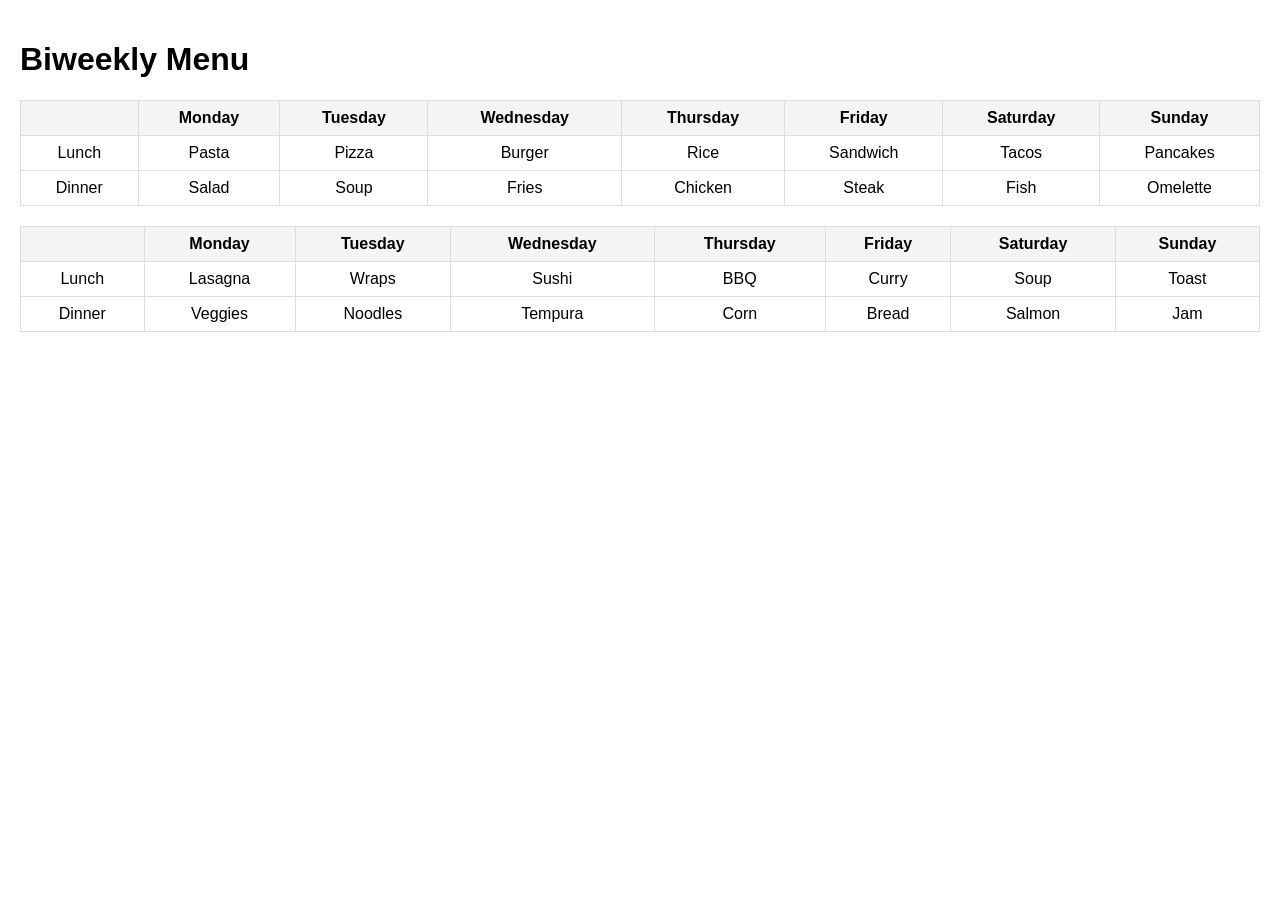
==== menu.html @ 421c4005 "add web client" ====
<!DOCTYPE html>
<html lang="en">
<head>
    <meta charset="UTF-8">
    <meta name="viewport" content="width=device-width, initial-scale=1.0">
    <title>Biweekly Menu</title>
    <link rel="stylesheet" href="styles.css">
</head>
<body>
    <h1>Biweekly Menu</h1>
    <div id="menu-container">
        <table id="week1">
            <thead>
                <tr>
                    <th></th>
                    <th>Monday</th>
                    <th>Tuesday</th>
                    <th>Wednesday</th>
                    <th>Thursday</th>
                    <th>Friday</th>
                    <th>Saturday</th>
                    <th>Sunday</th>
                </tr>
            </thead>
            <tbody>
            </tbody>
        </table>
        <table id="week2">
            <thead>
                <tr>
                    <th></th>
                    <th>Monday</th>
                    <th>Tuesday</th>
                    <th>Wednesday</th>
                    <th>Thursday</th>
                    <th>Friday</th>
                    <th>Saturday</th>
                    <th>Sunday</th>
                </tr>
            </thead>
            <tbody>
            </tbody>
        </table>
    </div>
    <script src="script.js"></script>
</body>
</html>
---- styles.css ----
body {
    font-family: Arial, sans-serif;
    margin: 0;
    padding: 20px;
}
table {
    border-collapse: collapse;
    width: 100%;
    margin-bottom: 20px;
}
th, td {
    border: 1px solid #ddd;
    padding: 8px;
    text-align: center;
}
th {
    background-color: #f4f4f4;
}
td {
    cursor: grab;
}
td.dragging {
    background-color: #ffeeba;
}
@media (max-width: 768px) {
    table {
        display: block;
        overflow-x: auto;
        white-space: nowrap;
    }
}
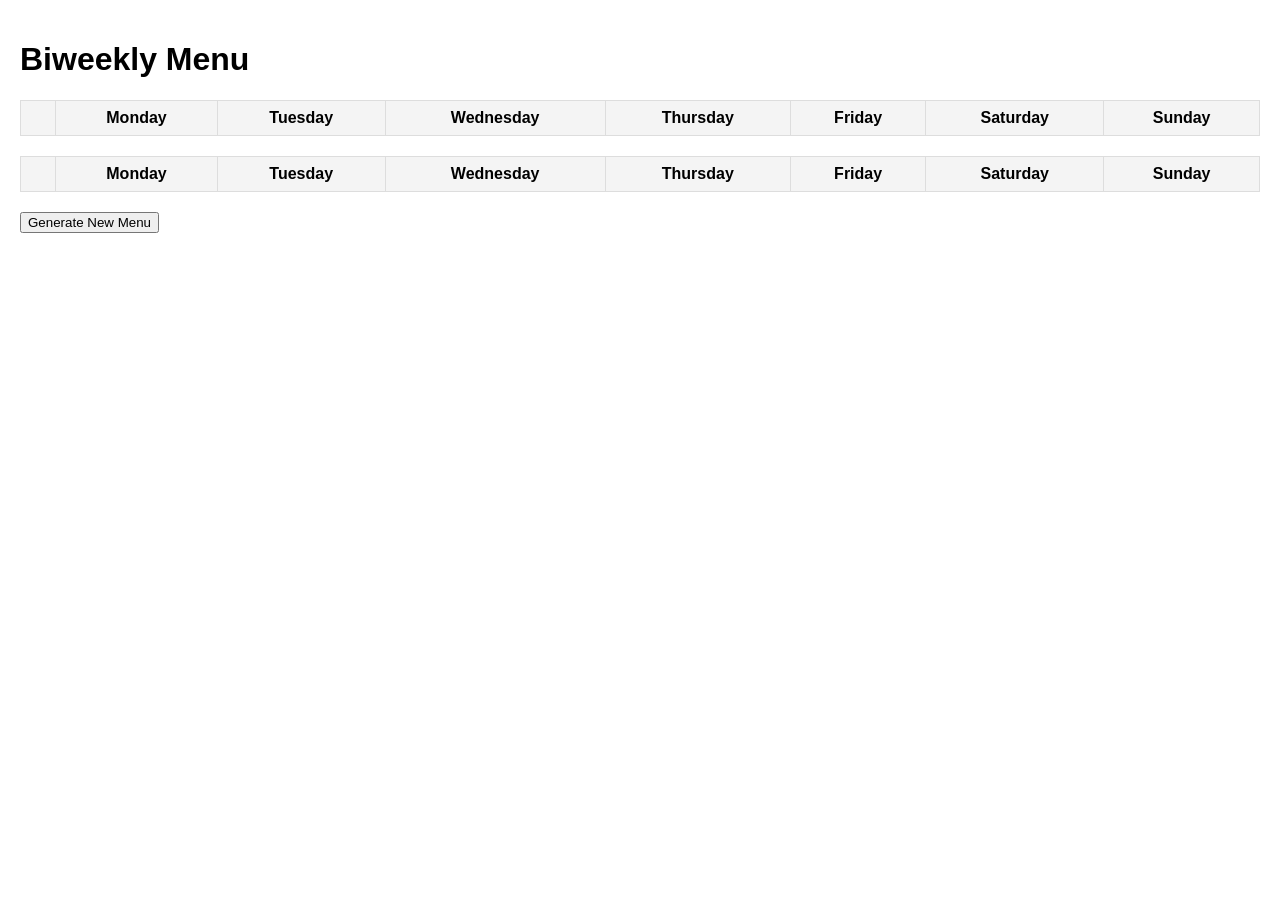
==== commit 9ff66556: "re-generate menu, fix CORS etc" ====
--- a/menu.html
+++ b/menu.html
@@ -41,6 +41,7 @@
             <tbody>
             </tbody>
         </table>
+        <button id="generate-menu">Generate New Menu</button>
     </div>
     <script src="script.js"></script>
 </body>
